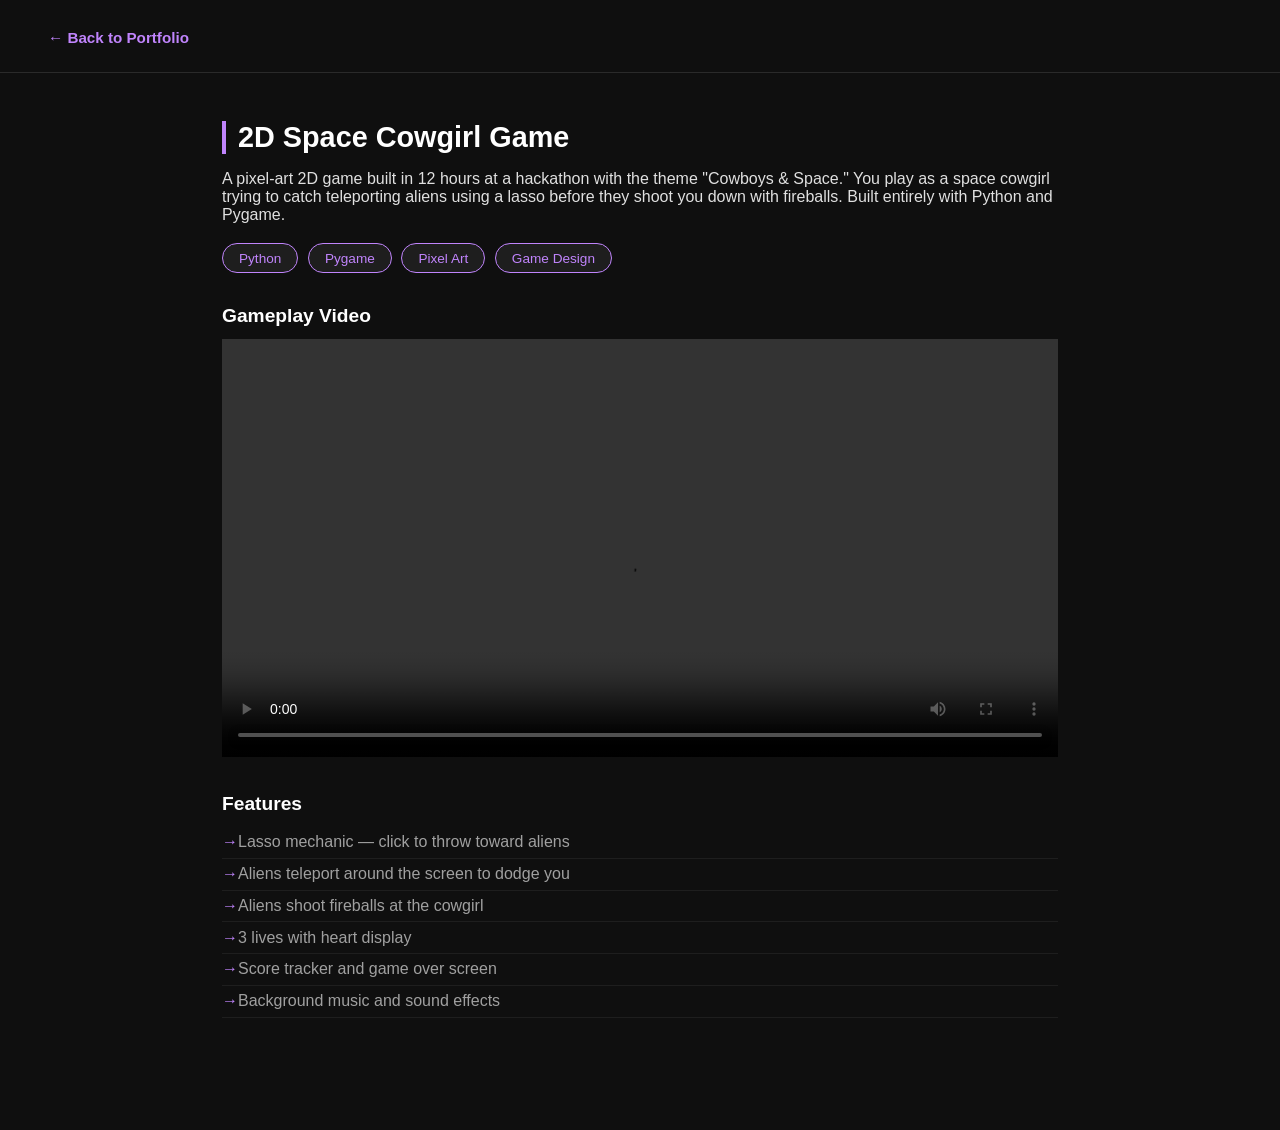
==== cowgirl.html @ 69e7a7d3 "first commit" ====
<!DOCTYPE html>
<html lang="en">
  <head>
    <meta charset="UTF-8" />
    <meta name="viewport" content="width=device-width, initial-scale=1.0" />
    <title>Space Cowgirl Game | Fatemah Bahzad</title>
    <link rel="stylesheet" href="src/style.css" />
  </head>
  <body>

    <nav>
      <h1><a href="index.html" style="text-decoration:none; color:#c084fc;">← Back to Portfolio</a></h1>
    </nav>

    <main>
      <section class="project-page">

        <h2>2D Space Cowgirl Game</h2>

        <p class="project-description">
          A pixel-art 2D game built in 12 hours at a hackathon with the theme 
          "Cowboys & Space." You play as a space cowgirl trying to catch 
          teleporting aliens using a lasso before they shoot you down with fireballs.
          Built entirely with Python and Pygame.
        </p>

        <!-- SKILLS USED --> 
        <div class="skills" style="margin-bottom: 2rem;">
          <span class="skill-tag">Python</span>
          <span class="skill-tag">Pygame</span>
          <span class="skill-tag">Pixel Art</span>
          <span class="skill-tag">Game Design</span>
        </div>

      <!-- SCREENSHOTS — replace src with your actual image files 
        <h3 class="media-heading">Screenshots</h3>
        <div class="project-media">
          <img src="screenshot1.png" alt="Space Cowgirl gameplay screenshot" />
        </div>
        <div class="project-media">
          <img src="screenshot2.png" alt="Space Cowgirl gameplay screenshot 2" />
        </div> -->

        <!-- VIDEO — replace src with your actual video file -->
        <h3 class="media-heading">Gameplay Video</h3>
        <div class="project-media">
          <video controls width="100%">
            <source src="Space_CowGirl.mp4" type="video/mp4" />
          </video>
        </div>

        <!-- FEATURES -->
        <h3 class="media-heading">Features</h3>
        <ul class="project-list">
          <li>Lasso mechanic — click to throw toward aliens</li>
          <li>Aliens teleport around the screen to dodge you</li>
          <li>Aliens shoot fireballs at the cowgirl</li>
          <li>3 lives with heart display</li>
          <li>Score tracker and game over screen</li>
          <li>Background music and sound effects</li>
        </ul>

      </section>
    </main>

  </body>
</html>
---- src/style.css ----
* {
  margin: 0;
  padding: 0;
  box-sizing: border-box;
}

body {
  font-family: Arial, sans-serif;
  background: #0f0f0f;
  color: #e0e0e0;
}

/* NAV */
nav {
  display: flex;
  justify-content: space-between;
  align-items: center;
  padding: 1.5rem 3rem;
  background: #0f0f0f;
  border-bottom: 1px solid #2a2a2a;
  position: sticky;
  top: 0;
  z-index: 100;
}

nav h1 {
  color: #c084fc;
  font-size: 1.3rem;
}

nav ul {
  display: flex;
  list-style: none;
  gap: 2rem;
}

nav a {
  text-decoration: none;
  color: #e0e0e0;
  font-size: 0.95rem;
  transition: color 0.2s;
}

nav a:hover {
  color: #c084fc;
}

/* HERO */
.hero {
  display: flex;
  flex-direction: column;
  align-items: center;
  justify-content: center;
  text-align: center;
  padding: 7rem 2rem;
  background: #0f0f0f;
}

.hero-greeting {
  color: #a0a0a0;
  font-size: 1.1rem;
  margin-bottom: 0.5rem;
}

.hero-name {
  font-size: 3.5rem;
  font-weight: bold;
  color: white;
  margin-bottom: 0.5rem;
}

.hero-title {
  font-size: 1.4rem;
  color: #c084fc;
  font-weight: 400;
  margin-bottom: 1rem;
}

.hero-sub {
  color: #a0a0a0;
  font-size: 1rem;
  max-width: 500px;
  margin-bottom: 2rem;
}

.hero-btn {
  display: inline-block;
  padding: 0.75rem 2rem;
  border: 2px solid #c084fc;
  color: #c084fc;
  text-decoration: none;
  border-radius: 6px;
  font-size: 0.95rem;
  transition: background 0.2s, color 0.2s;
}

.hero-btn:hover {
  background: #c084fc;
  color: #0f0f0f;
}

/* MAIN */
main {
  max-width: 900px;
  margin: auto;
  padding: 3rem 2rem;
}

section {
  margin-bottom: 4rem;
}

h2 {
  font-size: 1.8rem;
  color: white;
  margin-bottom: 1rem;
  border-left: 4px solid #c084fc;
  padding-left: 0.75rem;
}

/* SKILLS */
.skills {
  display: flex;
  flex-wrap: wrap;
  gap: 0.6rem;
  margin-top: 1.2rem;
}

.skill-tag {
  background: #1e1e1e;
  border: 1px solid #c084fc;
  color: #c084fc;
  padding: 0.4rem 1rem;
  border-radius: 999px;
  font-size: 0.85rem;
}

/* CARDS */
.card {
  background: #1a1a1a;
  padding: 1.5rem;
  margin-top: 1rem;
  border-radius: 12px;
  border: 1px solid #2a2a2a;
  transition: border-color 0.2s;
}

.card:hover {
  border-color: #c084fc;
}

.card h3 {
  color: white;
  margin-bottom: 0.4rem;
}

.card p {
  color: #a0a0a0;
  font-size: 0.95rem;
}

/* CONTACT */
#contact p {
  color: #a0a0a0;
  margin-top: 0.5rem;
}
.card-link {
  text-decoration: none;
  display: block;
}
.media-heading {
  color: white;
  font-size: 1.2rem;
  margin-top: 2rem;
  margin-bottom: 0.75rem;
  border: none;
  padding: 0;
}

.project-list {
  list-style: none;
  padding: 0;
  margin-top: 0.5rem;
}

.project-list li {
  color: #a0a0a0;
  padding: 0.4rem 0;
  border-bottom: 1px solid #1e1e1e;
  padding-left: 1rem;
  position: relative;
}

.project-list li::before {
  content: "→";
  color: #c084fc;
  position: absolute;
  left: 0;
}
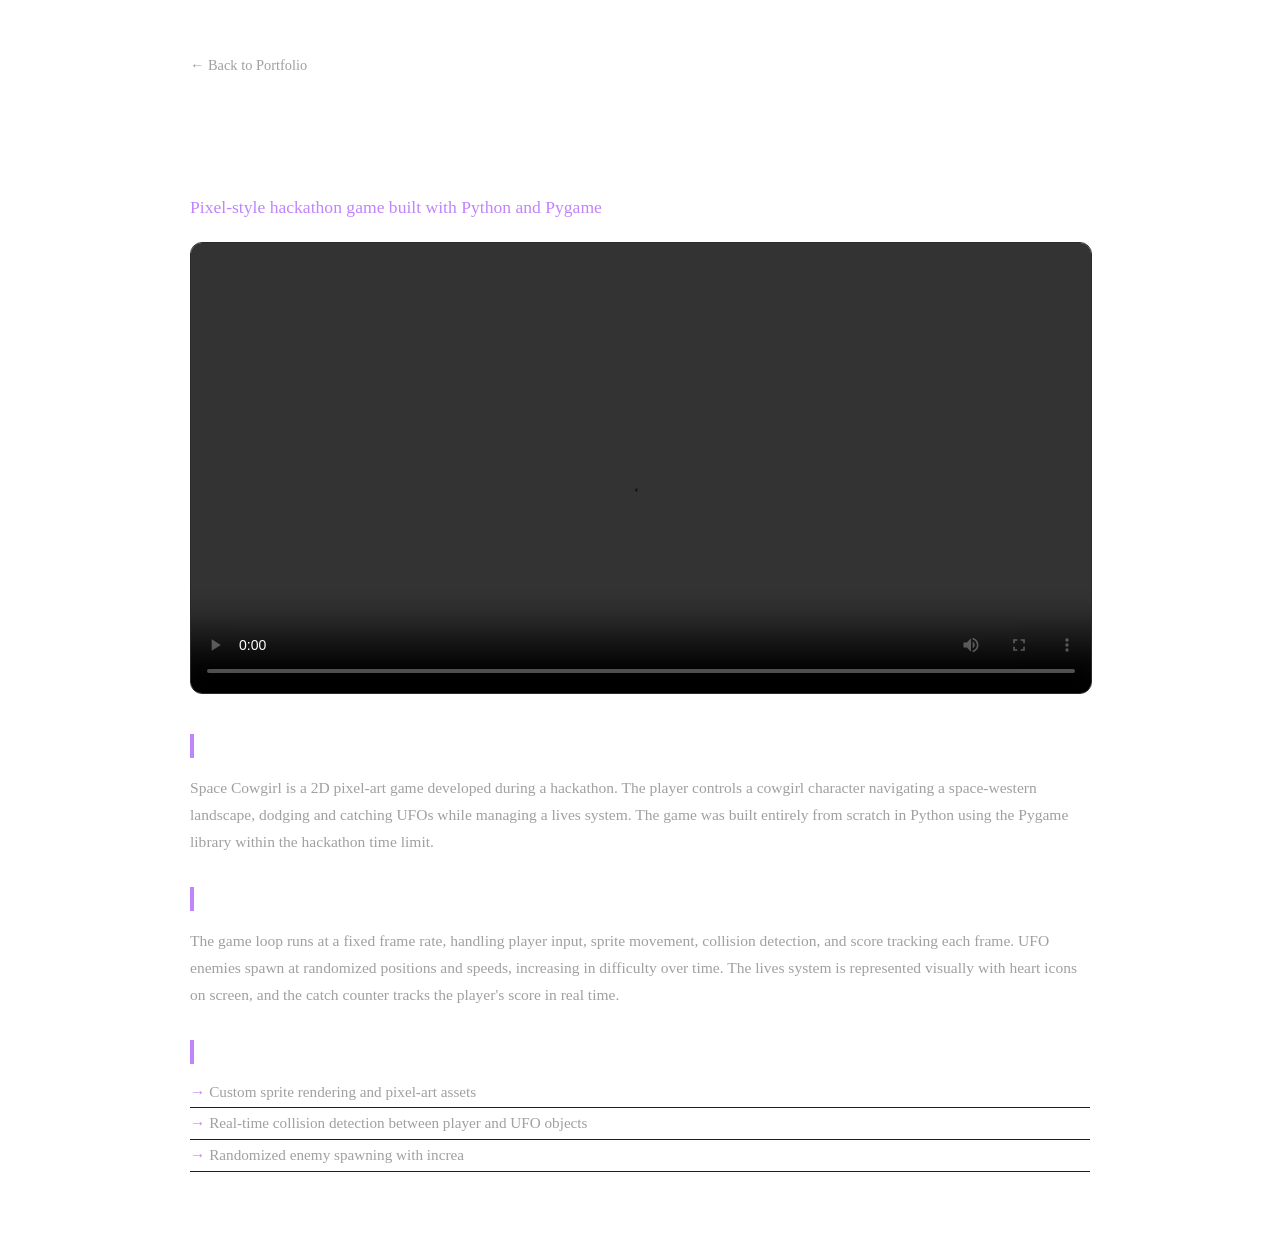
==== commit c29a9de4: "Add cowgirl project page" ====
--- a/cowgirl.html
+++ b/cowgirl.html
@@ -3,65 +3,134 @@
   <head>
     <meta charset="UTF-8" />
     <meta name="viewport" content="width=device-width, initial-scale=1.0" />
-    <title>Space Cowgirl Game | Fatemah Bahzad</title>
-    <link rel="stylesheet" href="src/style.css" />
+    <title>Space Cowgirl | Fatemah Bahzad</title>
+    <link rel="stylesheet" href="style.css" />
+    <style>
+      .back-link {
+        display: inline-flex;
+        align-items: center;
+        gap: 0.4rem;
+        color: #a0a0a0;
+        text-decoration: none;
+        font-size: 0.9rem;
+        margin-bottom: 2rem;
+        transition: color 0.2s;
+      }
+      .back-link:hover {
+        color: #c084fc;
+      }
+      .project-hero h1 {
+        font-size: 2.5rem;
+        color: white;
+        margin-bottom: 0.5rem;
+      }
+      .project-hero p.tagline {
+        color: #c084fc;
+        font-size: 1.1rem;
+        margin-bottom: 1.5rem;
+      }
+      .video-wrapper {
+        width: 100%;
+        border-radius: 12px;
+        overflow: hidden;
+        border: 1px solid #2a2a2a;
+        margin-bottom: 2.5rem;
+      }
+      .video-wrapper video {
+        width: 100%;
+        display: block;
+      }
+      .project-section {
+        margin-bottom: 2rem;
+      }
+      .project-section h2 {
+        font-size: 1.3rem;
+        color: white;
+        border-left: 4px solid #c084fc;
+        padding-left: 0.75rem;
+        margin-bottom: 0.75rem;
+      }
+      .project-section p {
+        color: #a0a0a0;
+        line-height: 1.75;
+        font-size: 0.97rem;
+      }
+      .tech-tags {
+        display: flex;
+        flex-wrap: wrap;
+        gap: 0.5rem;
+        margin-top: 0.75rem;
+      }
+      .tech-tag {
+        background: #1e1e1e;
+        border: 1px solid #c084fc;
+        color: #c084fc;
+        padding: 0.35rem 0.9rem;
+        border-radius: 999px;
+        font-size: 0.82rem;
+      }
+      .feature-list {
+        list-style: none;
+        padding: 0;
+        margin-top: 0.75rem;
+      }
+      .feature-list li {
+        color: #a0a0a0;
+        padding: 0.4rem 0 0.4rem 1.2rem;
+        border-bottom: 1px solid #1e1e1e;
+        position: relative;
+        font-size: 0.95rem;
+      }
+      .feature-list li::before {
+        content: "→";
+        color: #c084fc;
+        position: absolute;
+        left: 0;
+      }
+    </style>
   </head>
   <body>
+    <main>
+      <div style="max-width: 900px; margin: auto; padding: 3rem 2rem;">
 
-    <nav>
-      <h1><a href="index.html" style="text-decoration:none; color:#c084fc;">← Back to Portfolio</a></h1>
-    </nav>
+        <a href="index.html" class="back-link">← Back to Portfolio</a>
 
-    <main>
-      <section class="project-page">
-
-        <h2>2D Space Cowgirl Game</h2>
-
-        <p class="project-description">
-          A pixel-art 2D game built in 12 hours at a hackathon with the theme 
-          "Cowboys & Space." You play as a space cowgirl trying to catch 
-          teleporting aliens using a lasso before they shoot you down with fireballs.
-          Built entirely with Python and Pygame.
-        </p>
-
-        <!-- SKILLS USED --> 
-        <div class="skills" style="margin-bottom: 2rem;">
-          <span class="skill-tag">Python</span>
-          <span class="skill-tag">Pygame</span>
-          <span class="skill-tag">Pixel Art</span>
-          <span class="skill-tag">Game Design</span>
+        <div class="project-hero">
+          <h1>2D Space Cowgirl Game</h1>
+          <p class="tagline">Pixel-style hackathon game built with Python and Pygame</p>
         </div>
 
-      <!-- SCREENSHOTS — replace src with your actual image files 
-        <h3 class="media-heading">Screenshots</h3>
-        <div class="project-media">
-          <img src="screenshot1.png" alt="Space Cowgirl gameplay screenshot" />
-        </div>
-        <div class="project-media">
-          <img src="screenshot2.png" alt="Space Cowgirl gameplay screenshot 2" />
-        </div> -->
-
-        <!-- VIDEO — replace src with your actual video file -->
-        <h3 class="media-heading">Gameplay Video</h3>
-        <div class="project-media">
-          <video controls width="100%">
-            <source src="Space_CowGirl.mp4" type="video/mp4" />
+        <div class="video-wrapper">
+          <video controls>
+            <source src="Space_CowGirl.mp4" type="video/mp4">
+            Your browser does not support the video tag.
           </video>
         </div>
 
-        <!-- FEATURES -->
-        <h3 class="media-heading">Features</h3>
-        <ul class="project-list">
-          <li>Lasso mechanic — click to throw toward aliens</li>
-          <li>Aliens teleport around the screen to dodge you</li>
-          <li>Aliens shoot fireballs at the cowgirl</li>
-          <li>3 lives with heart display</li>
-          <li>Score tracker and game over screen</li>
-          <li>Background music and sound effects</li>
-        </ul>
+        <div class="project-section">
+          <h2>About the Project</h2>
+          <p>
+            Space Cowgirl is a 2D pixel-art game developed during a hackathon. The player
+            controls a cowgirl character navigating a space-western landscape, dodging and
+            catching UFOs while managing a lives system. The game was built entirely from
+            scratch in Python using the Pygame library within the hackathon time limit.
+          </p>
+        </div>
 
-      </section>
-    </main>
+        <div class="project-section">
+          <h2>How It Works</h2>
+          <p>
+            The game loop runs at a fixed frame rate, handling player input, sprite movement,
+            collision detection, and score tracking each frame. UFO enemies spawn at randomized
+            positions and speeds, increasing in difficulty over time. The lives system is
+            represented visually with heart icons on screen, and the catch counter tracks
+            the player's score in real time.
+          </p>
+        </div>
 
-  </body>
-</html>+        <div class="project-section">
+          <h2>Technical Details</h2>
+          <ul class="feature-list">
+            <li>Custom sprite rendering and pixel-art assets</li>
+            <li>Real-time collision detection between player and UFO objects</li>
+            <li>Randomized enemy spawning with increa
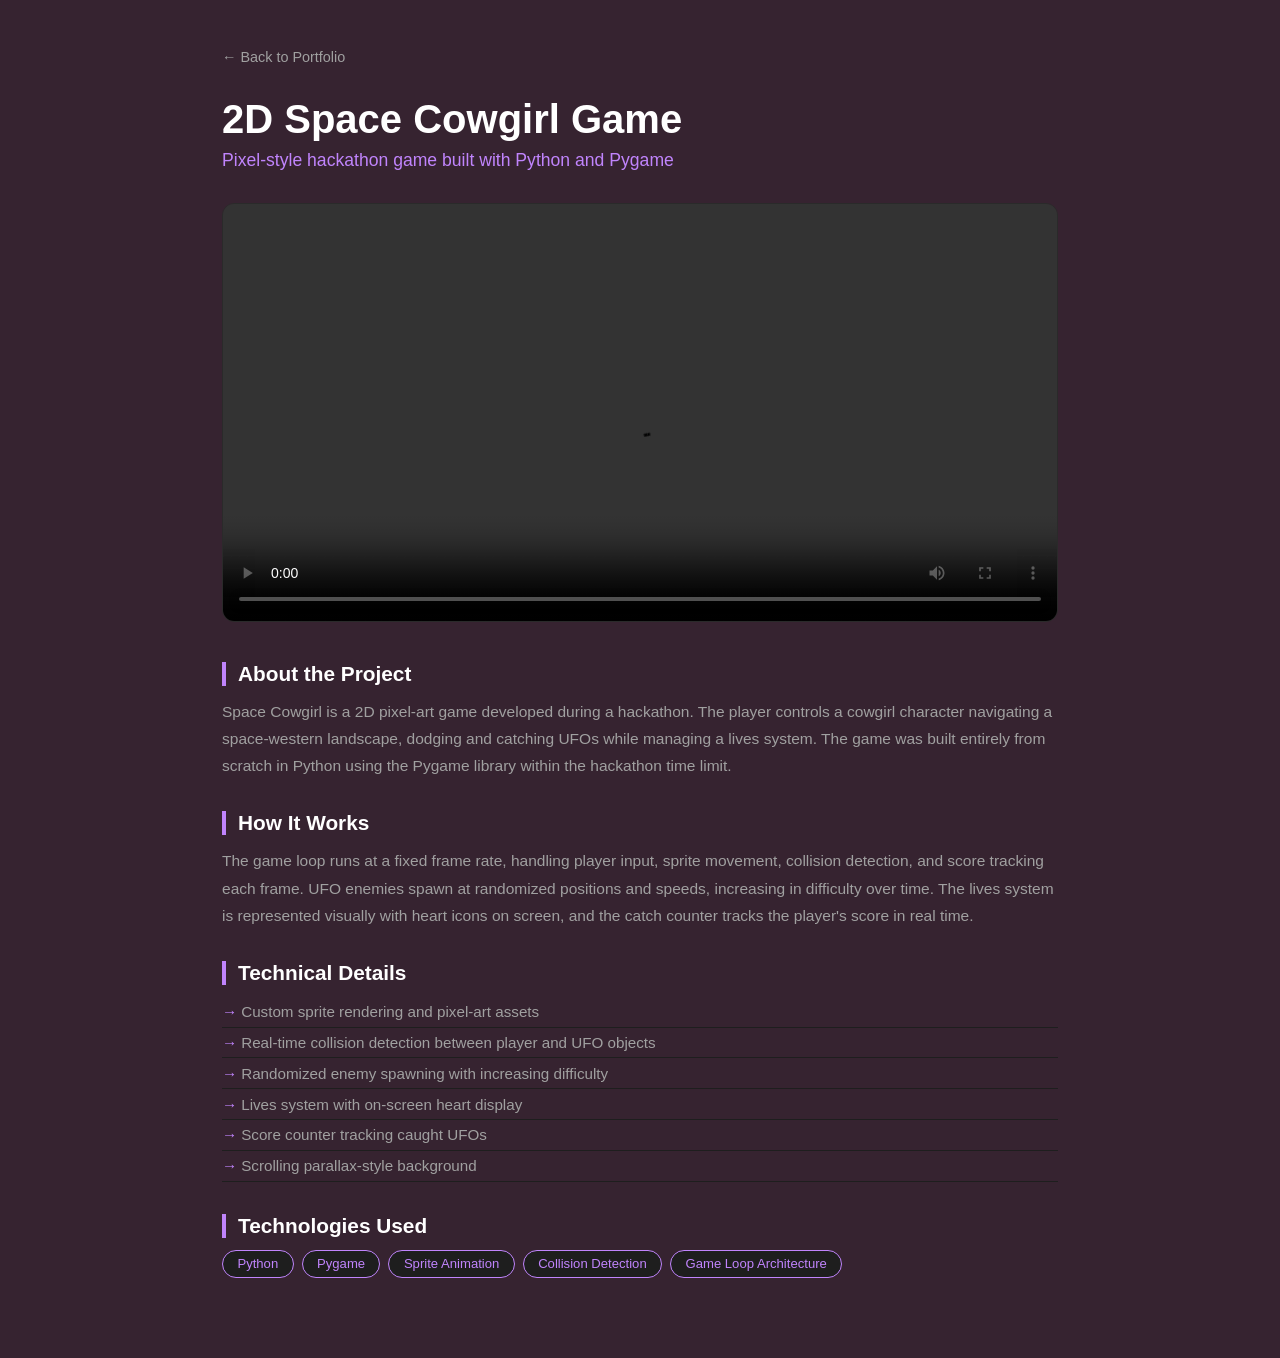
==== commit fe7d8752: "Update cowgirl page" ====
--- a/cowgirl.html
+++ b/cowgirl.html
@@ -4,8 +4,21 @@
     <meta charset="UTF-8" />
     <meta name="viewport" content="width=device-width, initial-scale=1.0" />
     <title>Space Cowgirl | Fatemah Bahzad</title>
-    <link rel="stylesheet" href="style.css" />
     <style>
+      * { margin: 0; padding: 0; box-sizing: border-box; }
+
+      body {
+        font-family: Arial, sans-serif;
+        background: #362330;
+        color: #e0e0e0;
+      }
+
+      main {
+        max-width: 900px;
+        margin: auto;
+        padding: 3rem 2rem;
+      }
+
       .back-link {
         display: inline-flex;
         align-items: center;
@@ -16,19 +29,22 @@
         margin-bottom: 2rem;
         transition: color 0.2s;
       }
-      .back-link:hover {
-        color: #c084fc;
-      }
+      .back-link:hover { color: #c084fc; }
+
+      .project-hero { margin-bottom: 2rem; }
+
       .project-hero h1 {
         font-size: 2.5rem;
         color: white;
         margin-bottom: 0.5rem;
       }
+
       .project-hero p.tagline {
         color: #c084fc;
         font-size: 1.1rem;
         margin-bottom: 1.5rem;
       }
+
       .video-wrapper {
         width: 100%;
         border-radius: 12px;
@@ -36,13 +52,14 @@
         border: 1px solid #2a2a2a;
         margin-bottom: 2.5rem;
       }
+
       .video-wrapper video {
         width: 100%;
         display: block;
       }
-      .project-section {
-        margin-bottom: 2rem;
-      }
+
+      .project-section { margin-bottom: 2rem; }
+
       .project-section h2 {
         font-size: 1.3rem;
         color: white;
@@ -50,17 +67,20 @@
         padding-left: 0.75rem;
         margin-bottom: 0.75rem;
       }
+
       .project-section p {
         color: #a0a0a0;
         line-height: 1.75;
         font-size: 0.97rem;
       }
+
       .tech-tags {
         display: flex;
         flex-wrap: wrap;
         gap: 0.5rem;
         margin-top: 0.75rem;
       }
+
       .tech-tag {
         background: #1e1e1e;
         border: 1px solid #c084fc;
@@ -69,11 +89,13 @@
         border-radius: 999px;
         font-size: 0.82rem;
       }
+
       .feature-list {
         list-style: none;
         padding: 0;
         margin-top: 0.75rem;
       }
+
       .feature-list li {
         color: #a0a0a0;
         padding: 0.4rem 0 0.4rem 1.2rem;
@@ -81,6 +103,7 @@
         position: relative;
         font-size: 0.95rem;
       }
+
       .feature-list li::before {
         content: "→";
         color: #c084fc;
@@ -91,46 +114,64 @@
   </head>
   <body>
     <main>
-      <div style="max-width: 900px; margin: auto; padding: 3rem 2rem;">
+      <a href="/" class="back-link">← Back to Portfolio</a>
 
-        <a href="index.html" class="back-link">← Back to Portfolio</a>
+      <div class="project-hero">
+        <h1>2D Space Cowgirl Game</h1>
+        <p class="tagline">Pixel-style hackathon game built with Python and Pygame</p>
+      </div>
 
-        <div class="project-hero">
-          <h1>2D Space Cowgirl Game</h1>
-          <p class="tagline">Pixel-style hackathon game built with Python and Pygame</p>
+      <div class="video-wrapper">
+        <video controls>
+          <source src="Space_CowGirl.mp4" type="video/mp4">
+          Your browser does not support the video tag.
+        </video>
+      </div>
+
+      <div class="project-section">
+        <h2>About the Project</h2>
+        <p>
+          Space Cowgirl is a 2D pixel-art game developed during a hackathon. The player
+          controls a cowgirl character navigating a space-western landscape, dodging and
+          catching UFOs while managing a lives system. The game was built entirely from
+          scratch in Python using the Pygame library within the hackathon time limit.
+        </p>
+      </div>
+
+      <div class="project-section">
+        <h2>How It Works</h2>
+        <p>
+          The game loop runs at a fixed frame rate, handling player input, sprite movement,
+          collision detection, and score tracking each frame. UFO enemies spawn at randomized
+          positions and speeds, increasing in difficulty over time. The lives system is
+          represented visually with heart icons on screen, and the catch counter tracks
+          the player's score in real time.
+        </p>
+      </div>
+
+      <div class="project-section">
+        <h2>Technical Details</h2>
+        <ul class="feature-list">
+          <li>Custom sprite rendering and pixel-art assets</li>
+          <li>Real-time collision detection between player and UFO objects</li>
+          <li>Randomized enemy spawning with increasing difficulty</li>
+          <li>Lives system with on-screen heart display</li>
+          <li>Score counter tracking caught UFOs</li>
+          <li>Scrolling parallax-style background</li>
+        </ul>
+      </div>
+
+      <div class="project-section">
+        <h2>Technologies Used</h2>
+        <div class="tech-tags">
+          <span class="tech-tag">Python</span>
+          <span class="tech-tag">Pygame</span>
+          <span class="tech-tag">Sprite Animation</span>
+          <span class="tech-tag">Collision Detection</span>
+          <span class="tech-tag">Game Loop Architecture</span>
         </div>
+      </div>
 
-        <div class="video-wrapper">
-          <video controls>
-            <source src="Space_CowGirl.mp4" type="video/mp4">
-            Your browser does not support the video tag.
-          </video>
-        </div>
-
-        <div class="project-section">
-          <h2>About the Project</h2>
-          <p>
-            Space Cowgirl is a 2D pixel-art game developed during a hackathon. The player
-            controls a cowgirl character navigating a space-western landscape, dodging and
-            catching UFOs while managing a lives system. The game was built entirely from
-            scratch in Python using the Pygame library within the hackathon time limit.
-          </p>
-        </div>
-
-        <div class="project-section">
-          <h2>How It Works</h2>
-          <p>
-            The game loop runs at a fixed frame rate, handling player input, sprite movement,
-            collision detection, and score tracking each frame. UFO enemies spawn at randomized
-            positions and speeds, increasing in difficulty over time. The lives system is
-            represented visually with heart icons on screen, and the catch counter tracks
-            the player's score in real time.
-          </p>
-        </div>
-
-        <div class="project-section">
-          <h2>Technical Details</h2>
-          <ul class="feature-list">
-            <li>Custom sprite rendering and pixel-art assets</li>
-            <li>Real-time collision detection between player and UFO objects</li>
-            <li>Randomized enemy spawning with increa+    </main>
+  </body>
+</html>
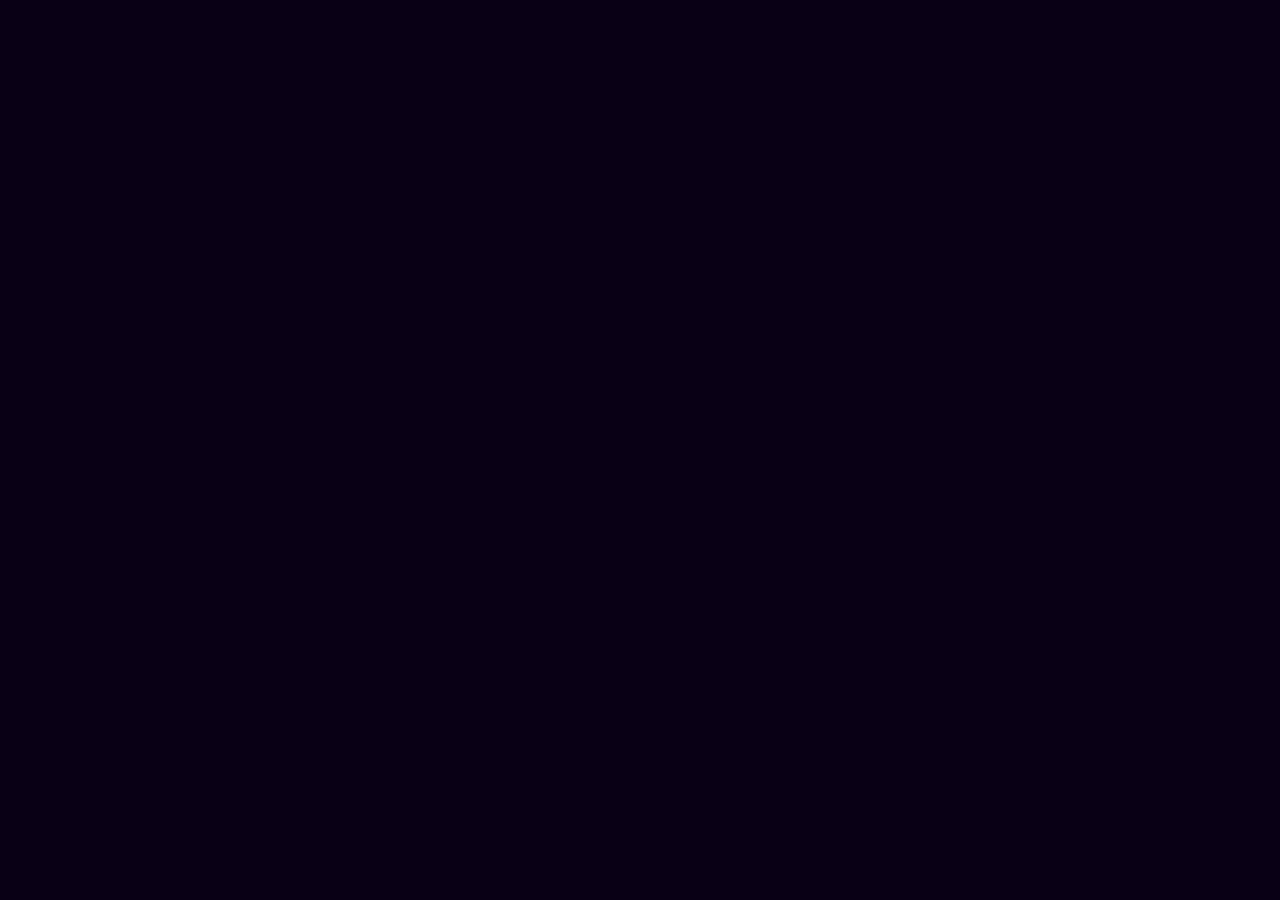
==== commit 5364e47a: "Add galaxy background" ====
--- a/cowgirl.html
+++ b/cowgirl.html
@@ -9,8 +9,75 @@
 
       body {
         font-family: Arial, sans-serif;
-        background: #362330;
+        background: #0a0015;
         color: #e0e0e0;
+        overflow-x: hidden;
+      }
+
+      .stars {
+        position: fixed;
+        top: 0;
+        left: 0;
+        width: 100%;
+        height: 100%;
+        z-index: -1;
+        background:
+          radial-gradient(ellipse at 20% 50%, #1a0533 0%, transparent 50%),
+          radial-gradient(ellipse at 80% 20%, #0d0a2e 0%, transparent 50%),
+          #0a0015;
+      }
+
+      .stars::before {
+        content: '';
+        position: absolute;
+        width: 100%;
+        height: 100%;
+        background-image:
+          radial-gradient(1px 1px at 10% 15%, white, transparent),
+          radial-gradient(1px 1px at 25% 40%, white, transparent),
+          radial-gradient(1px 1px at 40% 10%, white, transparent),
+          radial-gradient(1px 1px at 55% 60%, white, transparent),
+          radial-gradient(1px 1px at 70% 25%, white, transparent),
+          radial-gradient(1px 1px at 85% 75%, white, transparent),
+          radial-gradient(1px 1px at 15% 70%, white, transparent),
+          radial-gradient(1px 1px at 30% 85%, white, transparent),
+          radial-gradient(1px 1px at 45% 50%, white, transparent),
+          radial-gradient(1px 1px at 60% 35%, white, transparent),
+          radial-gradient(1px 1px at 75% 90%, white, transparent),
+          radial-gradient(1px 1px at 90% 45%, white, transparent),
+          radial-gradient(2px 2px at 5% 30%, #c084fc, transparent),
+          radial-gradient(2px 2px at 50% 80%, #c084fc, transparent),
+          radial-gradient(2px 2px at 95% 10%, #c084fc, transparent),
+          radial-gradient(1.5px 1.5px at 35% 20%, #a78bfa, transparent),
+          radial-gradient(1.5px 1.5px at 65% 55%, #a78bfa, transparent),
+          radial-gradient(1px 1px at 20% 95%, white, transparent),
+          radial-gradient(1px 1px at 80% 5%, white, transparent),
+          radial-gradient(1px 1px at 48% 42%, white, transparent);
+        animation: twinkle 4s infinite alternate;
+      }
+
+      .stars::after {
+        content: '';
+        position: absolute;
+        width: 100%;
+        height: 100%;
+        background-image:
+          radial-gradient(1px 1px at 8% 55%, white, transparent),
+          radial-gradient(1px 1px at 22% 12%, white, transparent),
+          radial-gradient(1px 1px at 38% 78%, white, transparent),
+          radial-gradient(1px 1px at 52% 22%, white, transparent),
+          radial-gradient(1px 1px at 68% 68%, white, transparent),
+          radial-gradient(1px 1px at 82% 38%, white, transparent),
+          radial-gradient(2px 2px at 18% 48%, #e0c3fc, transparent),
+          radial-gradient(2px 2px at 72% 15%, #e0c3fc, transparent),
+          radial-gradient(1px 1px at 92% 82%, white, transparent),
+          radial-gradient(1px 1px at 3% 88%, white, transparent);
+        animation: twinkle 6s infinite alternate-reverse;
+      }
+
+      @keyframes twinkle {
+        0% { opacity: 0.6; }
+        100% { opacity: 1; }
       }
 
       main {
@@ -94,84 +161,4 @@
         list-style: none;
         padding: 0;
         margin-top: 0.75rem;
-      }
-
-      .feature-list li {
-        color: #a0a0a0;
-        padding: 0.4rem 0 0.4rem 1.2rem;
-        border-bottom: 1px solid #1e1e1e;
-        position: relative;
-        font-size: 0.95rem;
-      }
-
-      .feature-list li::before {
-        content: "→";
-        color: #c084fc;
-        position: absolute;
-        left: 0;
-      }
-    </style>
-  </head>
-  <body>
-    <main>
-      <a href="/" class="back-link">← Back to Portfolio</a>
-
-      <div class="project-hero">
-        <h1>2D Space Cowgirl Game</h1>
-        <p class="tagline">Pixel-style hackathon game built with Python and Pygame</p>
-      </div>
-
-      <div class="video-wrapper">
-        <video controls>
-          <source src="Space_CowGirl.mp4" type="video/mp4">
-          Your browser does not support the video tag.
-        </video>
-      </div>
-
-      <div class="project-section">
-        <h2>About the Project</h2>
-        <p>
-          Space Cowgirl is a 2D pixel-art game developed during a hackathon. The player
-          controls a cowgirl character navigating a space-western landscape, dodging and
-          catching UFOs while managing a lives system. The game was built entirely from
-          scratch in Python using the Pygame library within the hackathon time limit.
-        </p>
-      </div>
-
-      <div class="project-section">
-        <h2>How It Works</h2>
-        <p>
-          The game loop runs at a fixed frame rate, handling player input, sprite movement,
-          collision detection, and score tracking each frame. UFO enemies spawn at randomized
-          positions and speeds, increasing in difficulty over time. The lives system is
-          represented visually with heart icons on screen, and the catch counter tracks
-          the player's score in real time.
-        </p>
-      </div>
-
-      <div class="project-section">
-        <h2>Technical Details</h2>
-        <ul class="feature-list">
-          <li>Custom sprite rendering and pixel-art assets</li>
-          <li>Real-time collision detection between player and UFO objects</li>
-          <li>Randomized enemy spawning with increasing difficulty</li>
-          <li>Lives system with on-screen heart display</li>
-          <li>Score counter tracking caught UFOs</li>
-          <li>Scrolling parallax-style background</li>
-        </ul>
-      </div>
-
-      <div class="project-section">
-        <h2>Technologies Used</h2>
-        <div class="tech-tags">
-          <span class="tech-tag">Python</span>
-          <span class="tech-tag">Pygame</span>
-          <span class="tech-tag">Sprite Animation</span>
-          <span class="tech-tag">Collision Detection</span>
-          <span class="tech-tag">Game Loop Architecture</span>
-        </div>
-      </div>
-
-    </main>
-  </body>
-</html>+       }
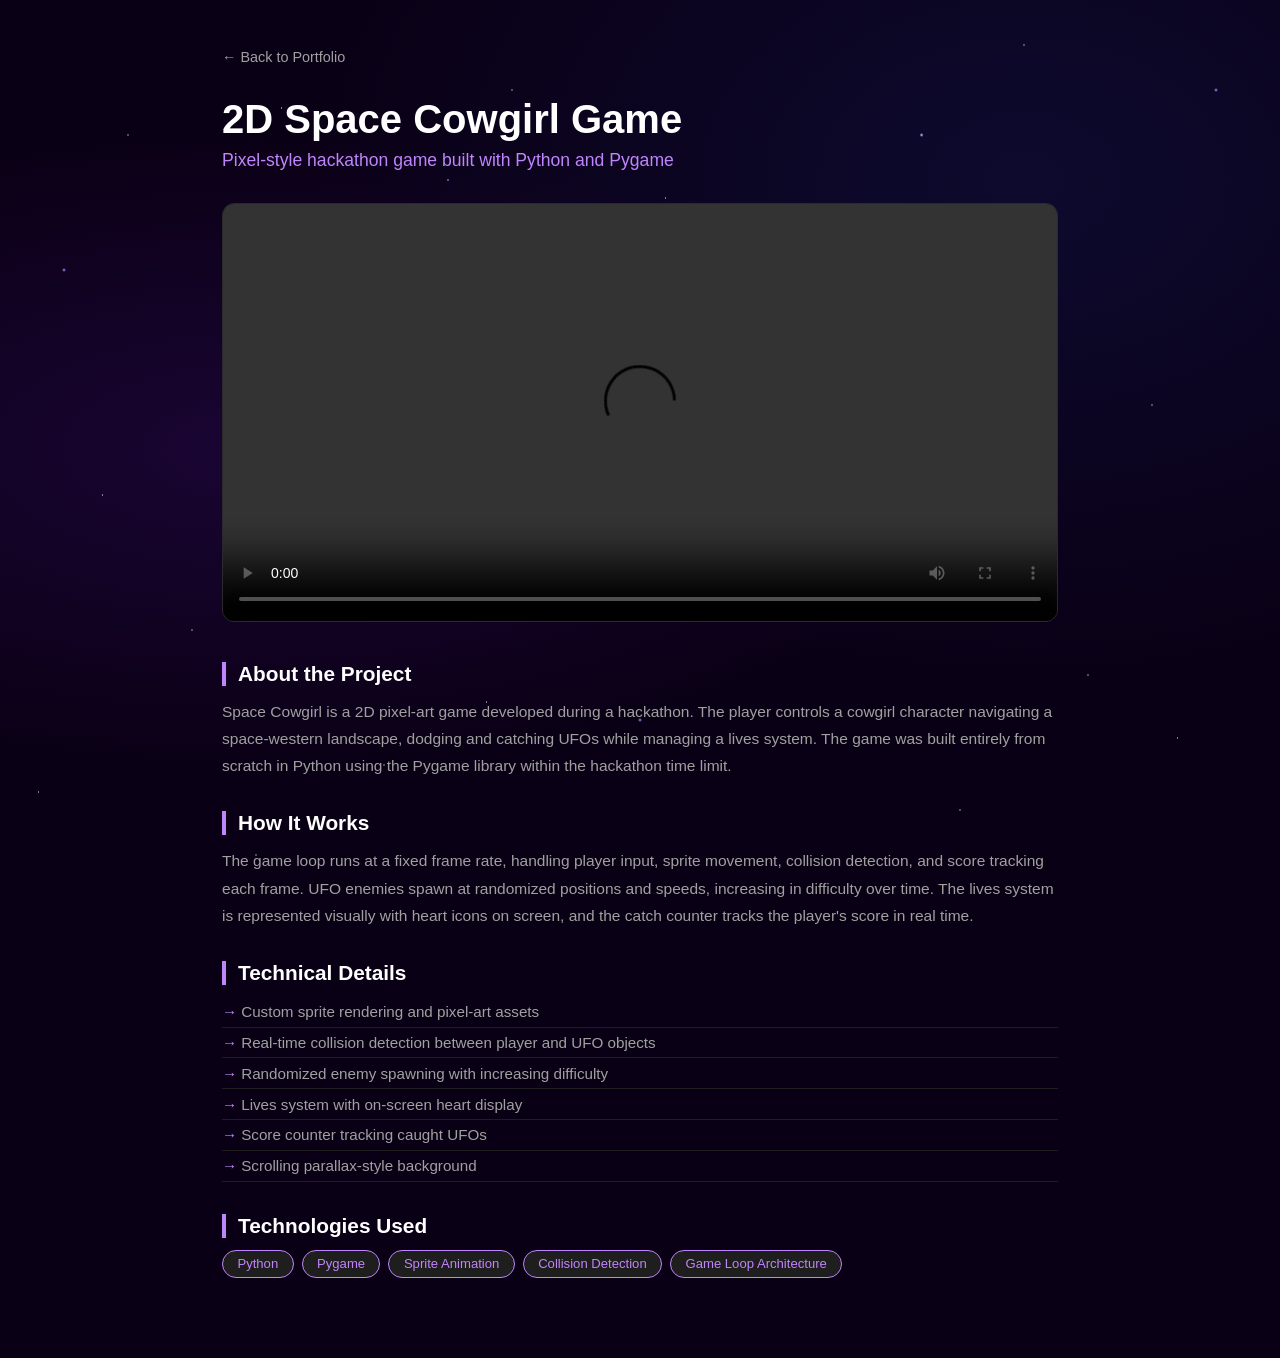
==== commit adbde30b: "Fix z-index on cowgirl page" ====
--- a/cowgirl.html
+++ b/cowgirl.html
@@ -84,6 +84,8 @@
         max-width: 900px;
         margin: auto;
         padding: 3rem 2rem;
+        position: relative;
+        z-index: 1;
       }
 
       .back-link {
@@ -161,4 +163,85 @@
         list-style: none;
         padding: 0;
         margin-top: 0.75rem;
-       }+      }
+
+      .feature-list li {
+        color: #a0a0a0;
+        padding: 0.4rem 0 0.4rem 1.2rem;
+        border-bottom: 1px solid #1e1e1e;
+        position: relative;
+        font-size: 0.95rem;
+      }
+
+      .feature-list li::before {
+        content: "→";
+        color: #c084fc;
+        position: absolute;
+        left: 0;
+      }
+    </style>
+  </head>
+  <body>
+    <div class="stars"></div>
+    <main>
+      <a href="/" class="back-link">← Back to Portfolio</a>
+
+      <div class="project-hero">
+        <h1>2D Space Cowgirl Game</h1>
+        <p class="tagline">Pixel-style hackathon game built with Python and Pygame</p>
+      </div>
+
+      <div class="video-wrapper">
+        <video controls>
+          <source src="Space_CowGirl.mp4" type="video/mp4">
+          Your browser does not support the video tag.
+        </video>
+      </div>
+
+      <div class="project-section">
+        <h2>About the Project</h2>
+        <p>
+          Space Cowgirl is a 2D pixel-art game developed during a hackathon. The player
+          controls a cowgirl character navigating a space-western landscape, dodging and
+          catching UFOs while managing a lives system. The game was built entirely from
+          scratch in Python using the Pygame library within the hackathon time limit.
+        </p>
+      </div>
+
+      <div class="project-section">
+        <h2>How It Works</h2>
+        <p>
+          The game loop runs at a fixed frame rate, handling player input, sprite movement,
+          collision detection, and score tracking each frame. UFO enemies spawn at randomized
+          positions and speeds, increasing in difficulty over time. The lives system is
+          represented visually with heart icons on screen, and the catch counter tracks
+          the player's score in real time.
+        </p>
+      </div>
+
+      <div class="project-section">
+        <h2>Technical Details</h2>
+        <ul class="feature-list">
+          <li>Custom sprite rendering and pixel-art assets</li>
+          <li>Real-time collision detection between player and UFO objects</li>
+          <li>Randomized enemy spawning with increasing difficulty</li>
+          <li>Lives system with on-screen heart display</li>
+          <li>Score counter tracking caught UFOs</li>
+          <li>Scrolling parallax-style background</li>
+        </ul>
+      </div>
+
+      <div class="project-section">
+        <h2>Technologies Used</h2>
+        <div class="tech-tags">
+          <span class="tech-tag">Python</span>
+          <span class="tech-tag">Pygame</span>
+          <span class="tech-tag">Sprite Animation</span>
+          <span class="tech-tag">Collision Detection</span>
+          <span class="tech-tag">Game Loop Architecture</span>
+        </div>
+      </div>
+
+    </main>
+  </body>
+</html>
